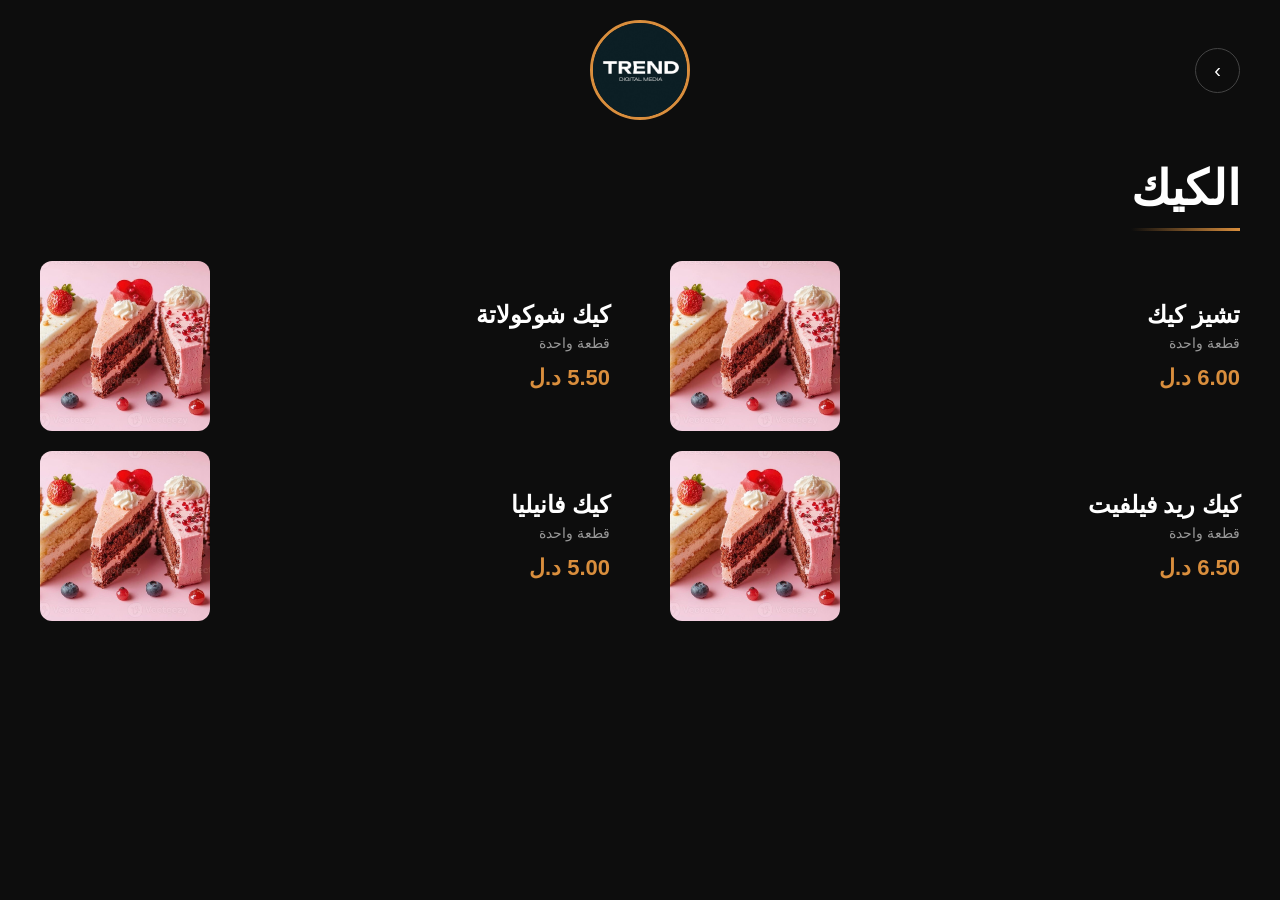
==== pages/cakes.html @ 7275a815 "first push" ====
<!DOCTYPE html>
<html lang="ar" dir="rtl">
<head>
<meta charset="UTF-8">
<meta name="viewport" content="width=device-width, initial-scale=1.0">
<title>الكيك - Cafe Cinnabon</title>
<style>
  * {
    margin: 0;
    padding: 0;
    box-sizing: border-box;
  }

  body {
    background-color: #0d0d0d;
    color: #ffffff;
    font-family: 'Segoe UI', Tahoma, Arial, sans-serif;
    min-height: 100vh;
  }

  /* Header */
  .header {
    display: grid;
    grid-template-columns: 1fr auto 1fr;
    align-items: center;
    padding: 20px 40px;
  }

  .nav-link {
    justify-self: start;
    text-decoration: none;
  }

  .logo-wrap {
    justify-self: center;
  }

  .logo {
    width: 100px;
    height: 100px;
    border-radius: 50%;
    border: 3px solid #d98e3d;
    display: flex;
    align-items: center;
    justify-content: center;
    background: #111;
    overflow: hidden;
    margin: 0 auto;
  }

  .logo img {
    width: 100%;
    height: 100%;
    object-fit: cover;
  }

  .nav-arrow {
    width: 45px;
    height: 45px;
    border: 1px solid #444;
    border-radius: 50%;
    display: flex;
    align-items: center;
    justify-content: center;
    color: #fff;
    font-size: 20px;
    transition: background 0.2s ease, border-color 0.2s ease;
  }

  .nav-arrow:hover {
    background: rgba(217, 142, 61, 0.15);
    border-color: #d98e3d;
  }

  /* Section Title */
  .section-title {
    text-align: right;
    padding: 20px 40px 10px;
  }

  .section-title h1 {
    font-size: 48px;
    font-weight: 800;
    display: inline-block;
    position: relative;
    padding-bottom: 15px;
  }

  .section-title h1::after {
    content: "";
    position: absolute;
    bottom: 0;
    right: 0;
    width: 100%;
    height: 3px;
    background: linear-gradient(to left, #d98e3d, transparent);
  }

  /* Menu Grid */
  .menu-container {
    padding: 20px 40px 60px;
    display: grid;
    grid-template-columns: repeat(2, 1fr);
    gap: 20px 60px;
  }

  .menu-item {
    display: flex;
    align-items: center;
    justify-content: flex-end;
    gap: 25px;
  }

  .item-details {
    text-align: right;
    flex: 1;
  }

  .item-details h2 {
    font-size: 24px;
    font-weight: 700;
    margin-bottom: 6px;
  }

  .item-details .qty {
    color: #999;
    font-size: 14px;
    margin-bottom: 14px;
  }

  .item-details .price {
    color: #d98e3d;
    font-size: 22px;
    font-weight: 600;
  }

  .item-image {
    width: 170px;
    height: 170px;
    border-radius: 12px;
    overflow: hidden;
    flex-shrink: 0;
    background: #222;
  }

  .item-image img {
    width: 100%;
    height: 100%;
    object-fit: cover;
  }

  /* Tablet */
  @media (max-width: 1024px) {
    .header, .section-title, .menu-container {
      padding-left: 25px;
      padding-right: 25px;
    }

    .section-title h1 {
      font-size: 38px;
    }

    .item-image {
      width: 130px;
      height: 130px;
    }

    .item-details h2 {
      font-size: 20px;
    }

    .item-details .price {
      font-size: 18px;
    }

    .menu-container {
      gap: 20px 30px;
    }
  }

  /* Mobile */
  @media (max-width: 640px) {
    .header {
      padding: 15px 20px;
    }

    .logo {
      width: 70px;
      height: 70px;
    }

    .section-title {
      padding: 15px 20px 5px;
      text-align: center;
    }

    .section-title h1 {
      font-size: 30px;
    }

    .section-title h1::after {
      right: 50%;
      transform: translateX(50%);
    }

    .menu-container {
      grid-template-columns: 1fr;
      padding: 15px 20px 40px;
      gap: 25px;
    }

    .menu-item {
      justify-content: space-between;
    }

    .item-image {
      width: 100px;
      height: 100px;
    }

    .item-details h2 {
      font-size: 18px;
    }

    .item-details .qty {
      font-size: 12px;
      margin-bottom: 8px;
    }

    .item-details .price {
      font-size: 16px;
    }
  }
</style>
</head>
<body>

  <div class="header">
    <a href="../index.html" class="nav-link"><div class="nav-arrow">&#8250;</div></a>
    <div class="logo-wrap">
      <div class="logo">
        <img src="../assets/logo.JPG" alt="Cafe Logo">
      </div>
    </div>
    <div></div>
  </div>

  <div class="section-title">
    <h1>الكيك</h1>
  </div>

  <div class="menu-container">
    <div class="menu-item">
      <div class="item-details">
        <h2>تشيز كيك</h2>
        <div class="qty">قطعة واحدة</div>
        <div class="price">6.00 د.ل</div>
      </div>
      <div class="item-image">
        <img src="../assets/CategoriesPictures/cake.jpg" alt="تشيز كيك">
      </div>
    </div>

    <div class="menu-item">
      <div class="item-details">
        <h2>كيك شوكولاتة</h2>
        <div class="qty">قطعة واحدة</div>
        <div class="price">5.50 د.ل</div>
      </div>
      <div class="item-image">
        <img src="../assets/CategoriesPictures/cake.jpg" alt="كيك شوكولاتة">
      </div>
    </div>

    <div class="menu-item">
      <div class="item-details">
        <h2>كيك ريد فيلفيت</h2>
        <div class="qty">قطعة واحدة</div>
        <div class="price">6.50 د.ل</div>
      </div>
      <div class="item-image">
        <img src="../assets/CategoriesPictures/cake.jpg" alt="كيك ريد فيلفيت">
      </div>
    </div>

    <div class="menu-item">
      <div class="item-details">
        <h2>كيك فانيليا</h2>
        <div class="qty">قطعة واحدة</div>
        <div class="price">5.00 د.ل</div>
      </div>
      <div class="item-image">
        <img src="../assets/CategoriesPictures/cake.jpg" alt="كيك فانيليا">
      </div>
    </div>
  </div>

</body>
</html>
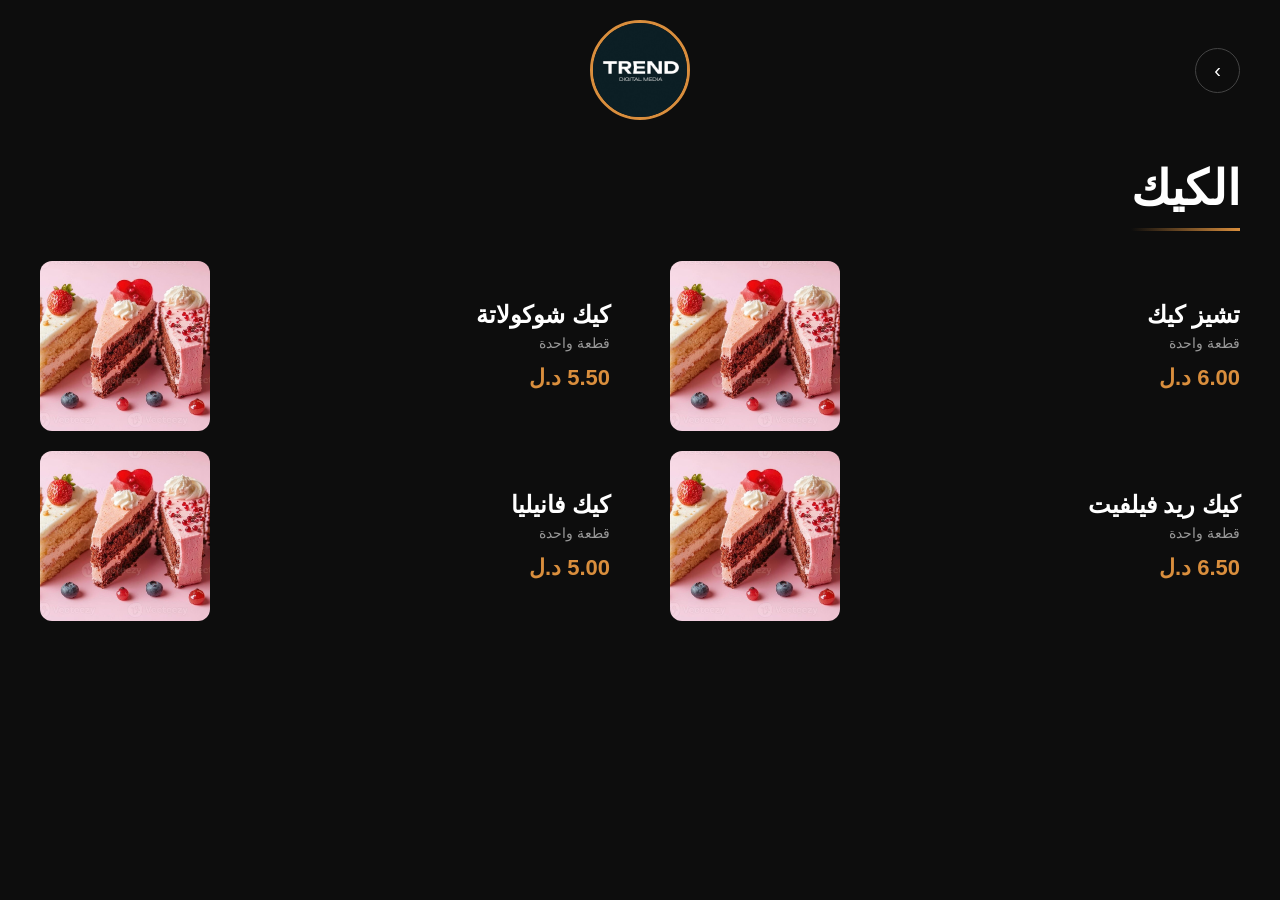
==== commit a340dd5b: "combined the css code for the pages in one file" ====
--- a/pages/cakes.html
+++ b/pages/cakes.html
@@ -4,234 +4,7 @@
 <meta charset="UTF-8">
 <meta name="viewport" content="width=device-width, initial-scale=1.0">
 <title>الكيك - Cafe Cinnabon</title>
-<style>
-  * {
-    margin: 0;
-    padding: 0;
-    box-sizing: border-box;
-  }
-
-  body {
-    background-color: #0d0d0d;
-    color: #ffffff;
-    font-family: 'Segoe UI', Tahoma, Arial, sans-serif;
-    min-height: 100vh;
-  }
-
-  /* Header */
-  .header {
-    display: grid;
-    grid-template-columns: 1fr auto 1fr;
-    align-items: center;
-    padding: 20px 40px;
-  }
-
-  .nav-link {
-    justify-self: start;
-    text-decoration: none;
-  }
-
-  .logo-wrap {
-    justify-self: center;
-  }
-
-  .logo {
-    width: 100px;
-    height: 100px;
-    border-radius: 50%;
-    border: 3px solid #d98e3d;
-    display: flex;
-    align-items: center;
-    justify-content: center;
-    background: #111;
-    overflow: hidden;
-    margin: 0 auto;
-  }
-
-  .logo img {
-    width: 100%;
-    height: 100%;
-    object-fit: cover;
-  }
-
-  .nav-arrow {
-    width: 45px;
-    height: 45px;
-    border: 1px solid #444;
-    border-radius: 50%;
-    display: flex;
-    align-items: center;
-    justify-content: center;
-    color: #fff;
-    font-size: 20px;
-    transition: background 0.2s ease, border-color 0.2s ease;
-  }
-
-  .nav-arrow:hover {
-    background: rgba(217, 142, 61, 0.15);
-    border-color: #d98e3d;
-  }
-
-  /* Section Title */
-  .section-title {
-    text-align: right;
-    padding: 20px 40px 10px;
-  }
-
-  .section-title h1 {
-    font-size: 48px;
-    font-weight: 800;
-    display: inline-block;
-    position: relative;
-    padding-bottom: 15px;
-  }
-
-  .section-title h1::after {
-    content: "";
-    position: absolute;
-    bottom: 0;
-    right: 0;
-    width: 100%;
-    height: 3px;
-    background: linear-gradient(to left, #d98e3d, transparent);
-  }
-
-  /* Menu Grid */
-  .menu-container {
-    padding: 20px 40px 60px;
-    display: grid;
-    grid-template-columns: repeat(2, 1fr);
-    gap: 20px 60px;
-  }
-
-  .menu-item {
-    display: flex;
-    align-items: center;
-    justify-content: flex-end;
-    gap: 25px;
-  }
-
-  .item-details {
-    text-align: right;
-    flex: 1;
-  }
-
-  .item-details h2 {
-    font-size: 24px;
-    font-weight: 700;
-    margin-bottom: 6px;
-  }
-
-  .item-details .qty {
-    color: #999;
-    font-size: 14px;
-    margin-bottom: 14px;
-  }
-
-  .item-details .price {
-    color: #d98e3d;
-    font-size: 22px;
-    font-weight: 600;
-  }
-
-  .item-image {
-    width: 170px;
-    height: 170px;
-    border-radius: 12px;
-    overflow: hidden;
-    flex-shrink: 0;
-    background: #222;
-  }
-
-  .item-image img {
-    width: 100%;
-    height: 100%;
-    object-fit: cover;
-  }
-
-  /* Tablet */
-  @media (max-width: 1024px) {
-    .header, .section-title, .menu-container {
-      padding-left: 25px;
-      padding-right: 25px;
-    }
-
-    .section-title h1 {
-      font-size: 38px;
-    }
-
-    .item-image {
-      width: 130px;
-      height: 130px;
-    }
-
-    .item-details h2 {
-      font-size: 20px;
-    }
-
-    .item-details .price {
-      font-size: 18px;
-    }
-
-    .menu-container {
-      gap: 20px 30px;
-    }
-  }
-
-  /* Mobile */
-  @media (max-width: 640px) {
-    .header {
-      padding: 15px 20px;
-    }
-
-    .logo {
-      width: 70px;
-      height: 70px;
-    }
-
-    .section-title {
-      padding: 15px 20px 5px;
-      text-align: center;
-    }
-
-    .section-title h1 {
-      font-size: 30px;
-    }
-
-    .section-title h1::after {
-      right: 50%;
-      transform: translateX(50%);
-    }
-
-    .menu-container {
-      grid-template-columns: 1fr;
-      padding: 15px 20px 40px;
-      gap: 25px;
-    }
-
-    .menu-item {
-      justify-content: space-between;
-    }
-
-    .item-image {
-      width: 100px;
-      height: 100px;
-    }
-
-    .item-details h2 {
-      font-size: 18px;
-    }
-
-    .item-details .qty {
-      font-size: 12px;
-      margin-bottom: 8px;
-    }
-
-    .item-details .price {
-      font-size: 16px;
-    }
-  }
-</style>
+<link rel="stylesheet" href="../css/pages.css">
 </head>
 <body>
 
--- a/css/pages.css
+++ b/css/pages.css
@@ -0,0 +1,229 @@
+/* ============================
+   Shared styles for all category pages (pages/*.html)
+============================ */
+* {
+    margin: 0;
+    padding: 0;
+    box-sizing: border-box;
+}
+
+body {
+    background-color: #0d0d0d;
+    color: #ffffff;
+    font-family: 'Segoe UI', Tahoma, Arial, sans-serif;
+    min-height: 100vh;
+}
+
+/* Header */
+.header {
+    display: grid;
+    grid-template-columns: 1fr auto 1fr;
+    align-items: center;
+    padding: 20px 40px;
+}
+
+.nav-link {
+    justify-self: start;
+    text-decoration: none;
+}
+
+.logo-wrap {
+    justify-self: center;
+}
+
+.logo {
+    width: 100px;
+    height: 100px;
+    border-radius: 50%;
+    border: 3px solid #d98e3d;
+    display: flex;
+    align-items: center;
+    justify-content: center;
+    background: #111;
+    overflow: hidden;
+    margin: 0 auto;
+}
+
+.logo img {
+    width: 100%;
+    height: 100%;
+    object-fit: cover;
+}
+
+.nav-arrow {
+    width: 45px;
+    height: 45px;
+    border: 1px solid #444;
+    border-radius: 50%;
+    display: flex;
+    align-items: center;
+    justify-content: center;
+    color: #fff;
+    font-size: 20px;
+    transition: background 0.2s ease, border-color 0.2s ease;
+}
+
+.nav-arrow:hover {
+    background: rgba(217, 142, 61, 0.15);
+    border-color: #d98e3d;
+}
+
+/* Section Title */
+.section-title {
+    text-align: right;
+    padding: 20px 40px 10px;
+}
+
+.section-title h1 {
+    font-size: 48px;
+    font-weight: 800;
+    display: inline-block;
+    position: relative;
+    padding-bottom: 15px;
+}
+
+.section-title h1::after {
+    content: "";
+    position: absolute;
+    bottom: 0;
+    right: 0;
+    width: 100%;
+    height: 3px;
+    background: linear-gradient(to left, #d98e3d, transparent);
+}
+
+/* Menu Grid */
+.menu-container {
+    padding: 20px 40px 60px;
+    display: grid;
+    grid-template-columns: repeat(2, 1fr);
+    gap: 20px 60px;
+}
+
+.menu-item {
+    display: flex;
+    align-items: center;
+    justify-content: flex-end;
+    gap: 25px;
+}
+
+.item-details {
+    text-align: right;
+    flex: 1;
+}
+
+.item-details h2 {
+    font-size: 24px;
+    font-weight: 700;
+    margin-bottom: 6px;
+}
+
+.item-details .qty {
+    color: #999;
+    font-size: 14px;
+    margin-bottom: 14px;
+}
+
+.item-details .price {
+    color: #d98e3d;
+    font-size: 22px;
+    font-weight: 600;
+}
+
+.item-image {
+    width: 170px;
+    height: 170px;
+    border-radius: 12px;
+    overflow: hidden;
+    flex-shrink: 0;
+    background: #222;
+}
+
+.item-image img {
+    width: 100%;
+    height: 100%;
+    object-fit: cover;
+}
+
+/* Tablet */
+@media (max-width: 1024px) {
+    .header, .section-title, .menu-container {
+        padding-left: 25px;
+        padding-right: 25px;
+    }
+
+    .section-title h1 {
+        font-size: 38px;
+    }
+
+    .item-image {
+        width: 130px;
+        height: 130px;
+    }
+
+    .item-details h2 {
+        font-size: 20px;
+    }
+
+    .item-details .price {
+        font-size: 18px;
+    }
+
+    .menu-container {
+        gap: 20px 30px;
+    }
+}
+
+/* Mobile */
+@media (max-width: 640px) {
+    .header {
+        padding: 15px 20px;
+    }
+
+    .logo {
+        width: 70px;
+        height: 70px;
+    }
+
+    .section-title {
+        padding: 15px 20px 5px;
+        text-align: center;
+    }
+
+    .section-title h1 {
+        font-size: 30px;
+    }
+
+    .section-title h1::after {
+        right: 50%;
+        transform: translateX(50%);
+    }
+
+    .menu-container {
+        grid-template-columns: 1fr;
+        padding: 15px 20px 40px;
+        gap: 25px;
+    }
+
+    .menu-item {
+        justify-content: space-between;
+    }
+
+    .item-image {
+        width: 100px;
+        height: 100px;
+    }
+
+    .item-details h2 {
+        font-size: 18px;
+    }
+
+    .item-details .qty {
+        font-size: 12px;
+        margin-bottom: 8px;
+    }
+
+    .item-details .price {
+        font-size: 16px;
+    }
+}
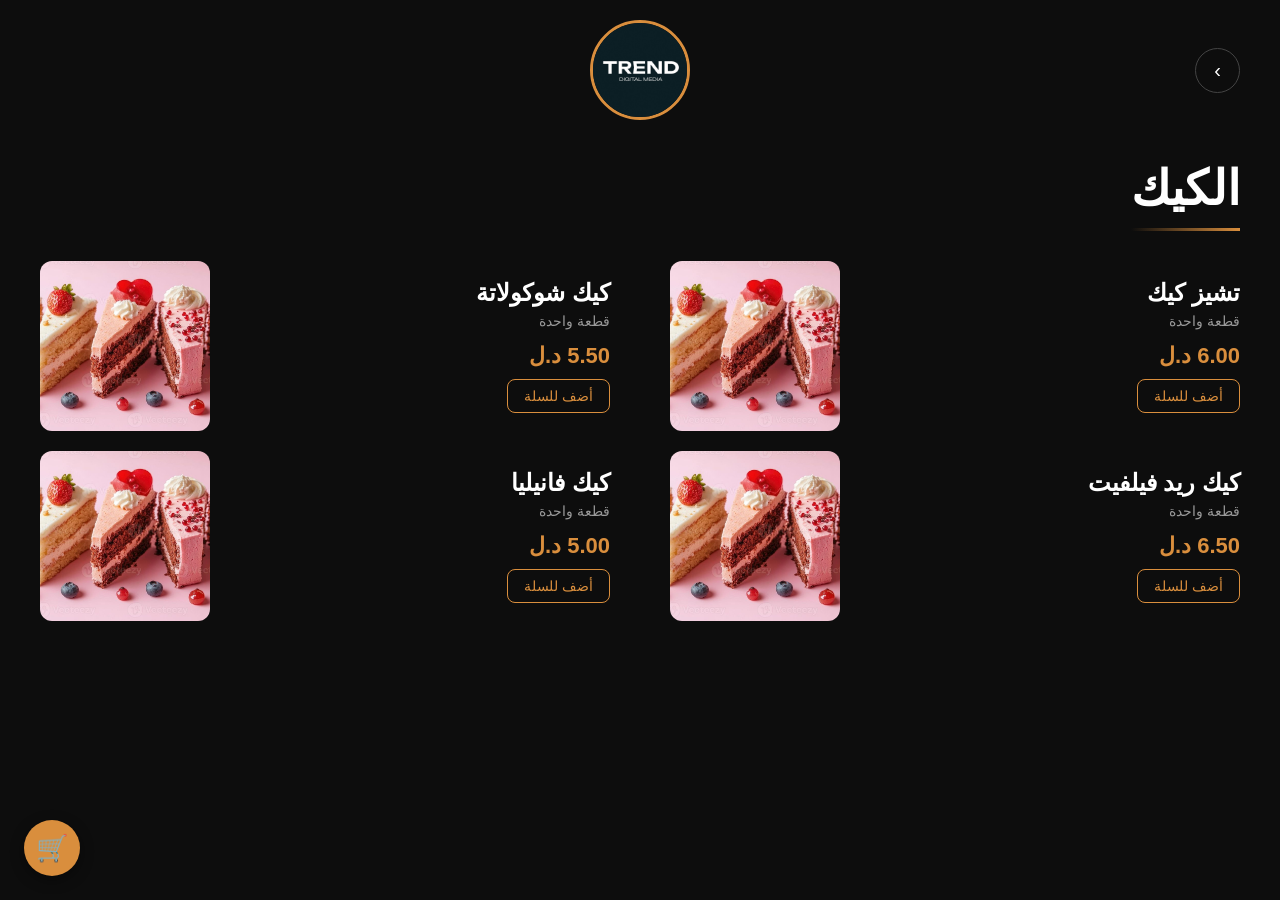
==== commit 7258c15b: "added cart feature and made the orderget sent to WhatsApp" ====
--- a/pages/cakes.html
+++ b/pages/cakes.html
@@ -5,6 +5,7 @@
 <meta name="viewport" content="width=device-width, initial-scale=1.0">
 <title>الكيك - Cafe Cinnabon</title>
 <link rel="stylesheet" href="../css/pages.css">
+<link rel="stylesheet" href="../css/cart.css">
 </head>
 <body>
 
@@ -23,44 +24,48 @@
   </div>
 
   <div class="menu-container">
-    <div class="menu-item">
+    <div class="menu-item" data-name="تشيز كيك" data-price="6.00">
       <div class="item-details">
         <h2>تشيز كيك</h2>
         <div class="qty">قطعة واحدة</div>
         <div class="price">6.00 د.ل</div>
+      <button class="add-to-cart">أضف للسلة</button>
       </div>
       <div class="item-image">
         <img src="../assets/CategoriesPictures/cake.jpg" alt="تشيز كيك">
       </div>
     </div>
 
-    <div class="menu-item">
+    <div class="menu-item" data-name="كيك شوكولاتة" data-price="5.50">
       <div class="item-details">
         <h2>كيك شوكولاتة</h2>
         <div class="qty">قطعة واحدة</div>
         <div class="price">5.50 د.ل</div>
+      <button class="add-to-cart">أضف للسلة</button>
       </div>
       <div class="item-image">
         <img src="../assets/CategoriesPictures/cake.jpg" alt="كيك شوكولاتة">
       </div>
     </div>
 
-    <div class="menu-item">
+    <div class="menu-item" data-name="كيك ريد فيلفيت" data-price="6.50">
       <div class="item-details">
         <h2>كيك ريد فيلفيت</h2>
         <div class="qty">قطعة واحدة</div>
         <div class="price">6.50 د.ل</div>
+      <button class="add-to-cart">أضف للسلة</button>
       </div>
       <div class="item-image">
         <img src="../assets/CategoriesPictures/cake.jpg" alt="كيك ريد فيلفيت">
       </div>
     </div>
 
-    <div class="menu-item">
+    <div class="menu-item" data-name="كيك فانيليا" data-price="5.00">
       <div class="item-details">
         <h2>كيك فانيليا</h2>
         <div class="qty">قطعة واحدة</div>
         <div class="price">5.00 د.ل</div>
+      <button class="add-to-cart">أضف للسلة</button>
       </div>
       <div class="item-image">
         <img src="../assets/CategoriesPictures/cake.jpg" alt="كيك فانيليا">
@@ -68,5 +73,6 @@
     </div>
   </div>
 
+<script src="../js/cart.js"></script>
 </body>
 </html>
--- a/css/cart.css
+++ b/css/cart.css
@@ -0,0 +1,228 @@
+/* ============================
+   Cart System — shared styles
+   Link this on every page alongside cart.js
+============================ */
+
+/* Floating cart button */
+#cart-fab {
+    position: fixed;
+    bottom: 24px;
+    left: 24px;
+    width: 56px;
+    height: 56px;
+    border-radius: 50%;
+    background: #d98e3d;
+    color: #0d0d0d;
+    display: flex;
+    align-items: center;
+    justify-content: center;
+    font-size: 26px;
+    cursor: pointer;
+    box-shadow: 0 4px 14px rgba(0, 0, 0, 0.4);
+    z-index: 999;
+}
+
+#cart-badge {
+    position: absolute;
+    top: -4px;
+    right: -4px;
+    min-width: 20px;
+    height: 20px;
+    padding: 0 5px;
+    border-radius: 10px;
+    background: #e53935;
+    color: #fff;
+    font-size: 12px;
+    font-weight: 700;
+    display: none;
+    align-items: center;
+    justify-content: center;
+}
+
+/* Overlay */
+#cart-overlay {
+    position: fixed;
+    inset: 0;
+    background: rgba(0, 0, 0, 0.6);
+    display: none;
+    align-items: flex-end;
+    justify-content: center;
+    z-index: 1000;
+}
+
+#cart-overlay.open {
+    display: flex;
+}
+
+/* Modal */
+#cart-modal {
+    width: 100%;
+    max-width: 480px;
+    max-height: 80vh;
+    background: #1a1a1a;
+    border-radius: 20px 20px 0 0;
+    display: flex;
+    flex-direction: column;
+    overflow: hidden;
+    direction: rtl;
+    font-family: 'Segoe UI', Tahoma, Arial, sans-serif;
+    color: #fff;
+}
+
+@media (min-width: 600px) {
+    #cart-overlay {
+        align-items: center;
+    }
+    #cart-modal {
+        border-radius: 20px;
+        max-height: 70vh;
+    }
+}
+
+.cart-modal-header {
+    display: flex;
+    align-items: center;
+    justify-content: space-between;
+    padding: 18px 20px;
+    border-bottom: 1px solid #333;
+}
+
+.cart-modal-header h2 {
+    font-size: 20px;
+}
+
+#cart-close-btn {
+    background: none;
+    border: none;
+    color: #fff;
+    font-size: 26px;
+    cursor: pointer;
+    line-height: 1;
+}
+
+#cart-items-list {
+    flex: 1;
+    overflow-y: auto;
+    padding: 10px 20px;
+}
+
+.cart-empty-msg {
+    text-align: center;
+    color: #999;
+    padding: 30px 0;
+}
+
+.cart-row {
+    display: flex;
+    align-items: center;
+    justify-content: space-between;
+    padding: 14px 0;
+    border-bottom: 1px solid #2a2a2a;
+    gap: 12px;
+    flex-wrap: wrap;
+}
+
+.cart-row-info {
+    display: flex;
+    flex-direction: column;
+    gap: 4px;
+}
+
+.cart-row-name {
+    font-weight: 600;
+    font-size: 15px;
+}
+
+.cart-row-price {
+    color: #d98e3d;
+    font-size: 14px;
+}
+
+.cart-row-controls {
+    display: flex;
+    align-items: center;
+    gap: 8px;
+}
+
+.qty-btn {
+    width: 28px;
+    height: 28px;
+    border-radius: 50%;
+    border: 1px solid #444;
+    background: transparent;
+    color: #fff;
+    font-size: 16px;
+    cursor: pointer;
+    display: flex;
+    align-items: center;
+    justify-content: center;
+}
+
+.qty-btn:hover {
+    background: rgba(217, 142, 61, 0.15);
+    border-color: #d98e3d;
+}
+
+.qty-value {
+    min-width: 20px;
+    text-align: center;
+    font-size: 14px;
+}
+
+.remove-btn {
+    background: none;
+    border: none;
+    color: #e53935;
+    font-size: 13px;
+    cursor: pointer;
+    margin-right: 6px;
+}
+
+#cart-modal-footer {
+    padding: 16px 20px 20px;
+    border-top: 1px solid #333;
+}
+
+#cart-total-row {
+    display: flex;
+    justify-content: space-between;
+    font-size: 17px;
+    font-weight: 700;
+    margin-bottom: 14px;
+}
+
+#cart-total-value {
+    color: #d98e3d;
+}
+
+#cart-send-btn {
+    width: 100%;
+    padding: 14px;
+    border: none;
+    border-radius: 10px;
+    background: #25D366; /* WhatsApp green */
+    color: #0d0d0d;
+    font-size: 16px;
+    font-weight: 700;
+    cursor: pointer;
+}
+
+#cart-send-btn:hover {
+    background: #1ebe5b;
+}
+
+/* "Add to cart" button on each menu item */
+.add-to-cart {
+    margin-top: 10px;
+    padding: 8px 16px;
+    border: 1px solid #d98e3d;
+    border-radius: 8px;
+    background: transparent;
+    color: #d98e3d;
+    font-size: 14px;
+    cursor: pointer;
+}
+
+.add-to-cart:hover {
+    background: rgba(217, 142, 61, 0.15);
+}
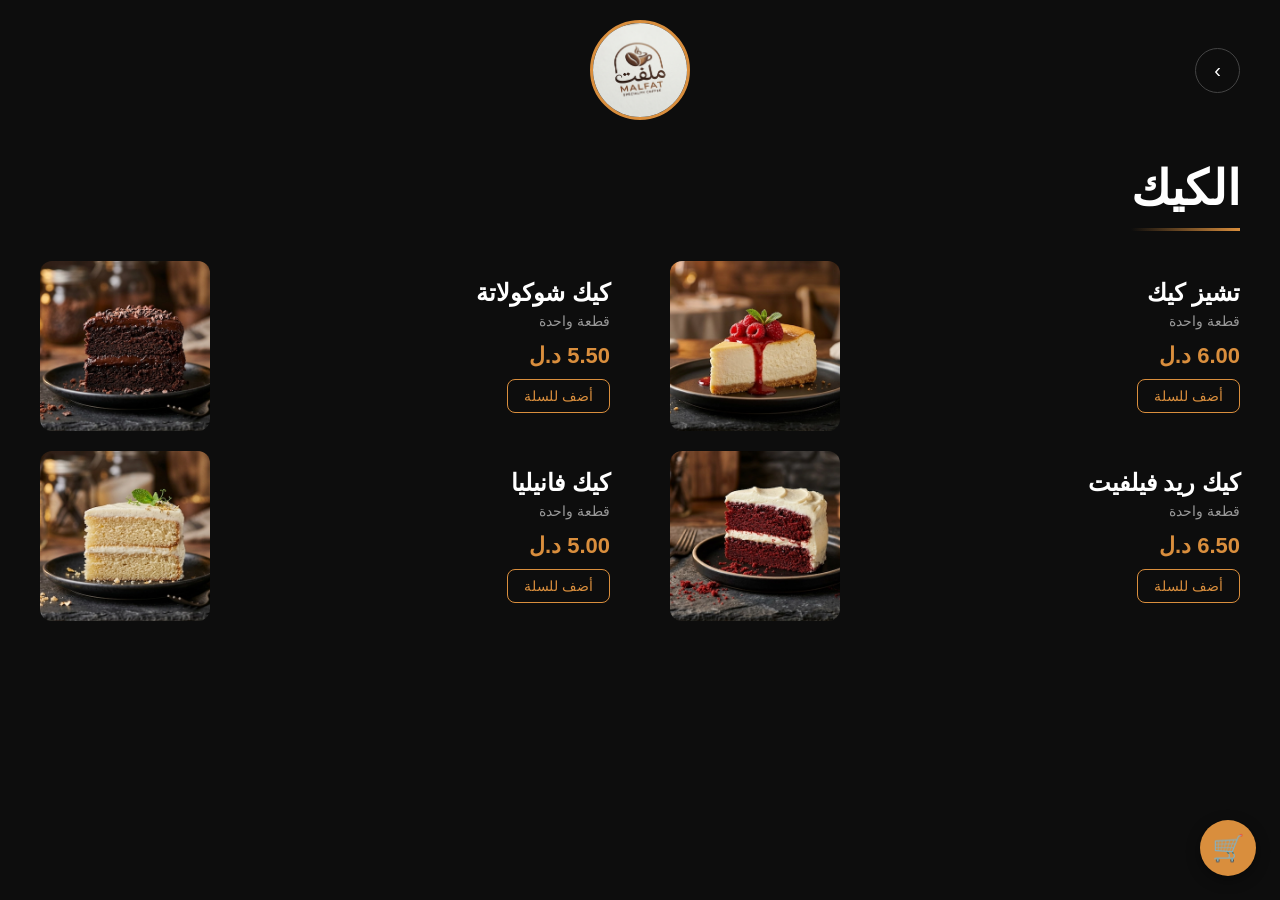
==== commit db2030c8: "added new logo , and categories and food images and added cancel button in the cart" ====
--- a/pages/cakes.html
+++ b/pages/cakes.html
@@ -32,7 +32,7 @@
       <button class="add-to-cart">أضف للسلة</button>
       </div>
       <div class="item-image">
-        <img src="../assets/CategoriesPictures/cake.jpg" alt="تشيز كيك">
+        <img src="../assets/categories/cakes/4.webp" alt="تشيز كيك">
       </div>
     </div>
 
@@ -44,7 +44,7 @@
       <button class="add-to-cart">أضف للسلة</button>
       </div>
       <div class="item-image">
-        <img src="../assets/CategoriesPictures/cake.jpg" alt="كيك شوكولاتة">
+        <img src="../assets/categories/cakes/2.webp" alt="كيك شوكولاتة">
       </div>
     </div>
 
@@ -56,7 +56,7 @@
       <button class="add-to-cart">أضف للسلة</button>
       </div>
       <div class="item-image">
-        <img src="../assets/CategoriesPictures/cake.jpg" alt="كيك ريد فيلفيت">
+        <img src="../assets/categories/cakes/3.webp" alt="كيك ريد فيلفيت">
       </div>
     </div>
 
@@ -68,7 +68,7 @@
       <button class="add-to-cart">أضف للسلة</button>
       </div>
       <div class="item-image">
-        <img src="../assets/CategoriesPictures/cake.jpg" alt="كيك فانيليا">
+        <img src="../assets/categories/cakes/1.webp" alt="كيك فانيليا">
       </div>
     </div>
   </div>
--- a/css/cart.css
+++ b/css/cart.css
@@ -7,9 +7,12 @@
 #cart-fab {
     position: fixed;
     bottom: 24px;
-    left: 24px;
+    right: 24px;          /* was left:24px — moved so it doesn't sit on top of each card's own arrow-btn */
+    box-sizing: border-box;
     width: 56px;
     height: 56px;
+    aspect-ratio: 1 / 1;  /* forces a true circle even if width/height ever get overridden */
+    flex-shrink: 0;
     border-radius: 50%;
     background: #d98e3d;
     color: #0d0d0d;
@@ -17,6 +20,8 @@
     align-items: center;
     justify-content: center;
     font-size: 26px;
+    line-height: 1;
+    padding: 0;
     cursor: pointer;
     box-shadow: 0 4px 14px rgba(0, 0, 0, 0.4);
     z-index: 999;
@@ -211,6 +216,23 @@
     background: #1ebe5b;
 }
 
+#cart-clear-btn {
+    width: 100%;
+    margin-top: 10px;
+    padding: 12px;
+    border: 1px solid #e53935;
+    border-radius: 10px;
+    background: transparent;
+    color: #e53935;
+    font-size: 14px;
+    font-weight: 600;
+    cursor: pointer;
+}
+
+#cart-clear-btn:hover {
+    background: rgba(229, 57, 53, 0.1);
+}
+
 /* "Add to cart" button on each menu item */
 .add-to-cart {
     margin-top: 10px;
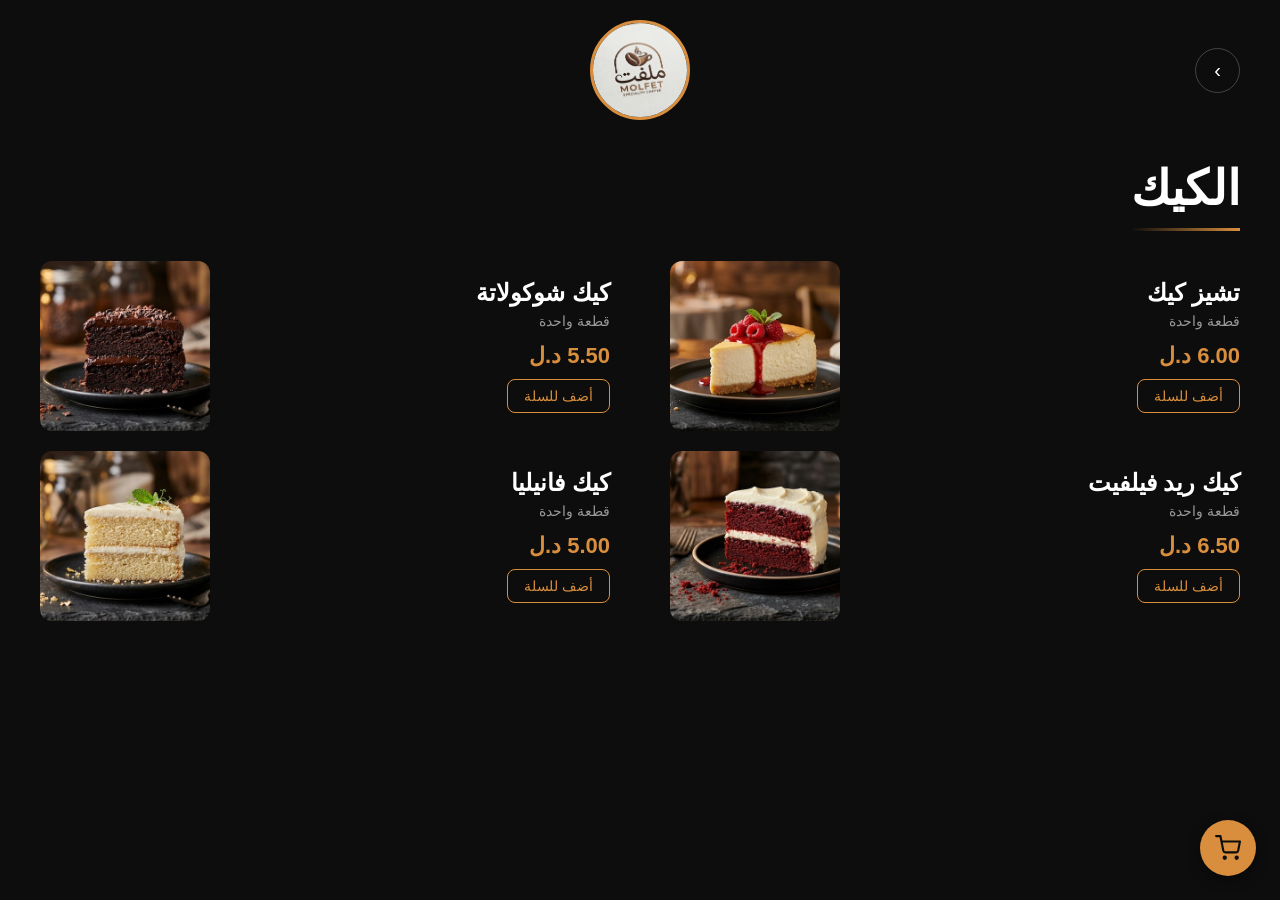
==== commit 93c04097: "added new confirmation window for deleting the order in cart , add widow appears when adding item to" ====
--- a/pages/cakes.html
+++ b/pages/cakes.html
@@ -13,7 +13,7 @@
     <a href="../index.html" class="nav-link"><div class="nav-arrow">&#8250;</div></a>
     <div class="logo-wrap">
       <div class="logo">
-        <img src="../assets/logo.JPG" alt="Cafe Logo">
+        <img src="../assets/logo.webp" alt="Cafe Logo">
       </div>
     </div>
     <div></div>
--- a/css/cart.css
+++ b/css/cart.css
@@ -216,6 +216,134 @@
     background: #1ebe5b;
 }
 
+/* ============================
+   Toast notification
+============================ */
+#toast-container {
+    position: fixed;
+    top: 24px;
+    left: 50%;
+    transform: translateX(-50%) translateY(-20px);
+    z-index: 1100;
+    display: flex;
+    align-items: center;
+    gap: 14px;
+    padding: 14px 22px;
+    max-width: 90%;
+    background: #14100d;
+    border: 1px solid rgba(217, 142, 61, 0.5);
+    border-radius: 16px;
+    box-shadow: 0 0 0 1px rgba(217, 142, 61, 0.15),
+                0 0 24px rgba(217, 142, 61, 0.35),
+                0 8px 24px rgba(0, 0, 0, 0.5);
+    opacity: 0;
+    pointer-events: none;
+    transition: opacity 0.25s ease, transform 0.25s ease;
+    direction: rtl;
+}
+
+#toast-container.show {
+    opacity: 1;
+    transform: translateX(-50%) translateY(0);
+}
+
+.toast-icon {
+    flex-shrink: 0;
+    width: 30px;
+    height: 30px;
+    border-radius: 50%;
+    background: rgba(217, 142, 61, 0.15);
+    color: #d98e3d;
+    display: flex;
+    align-items: center;
+    justify-content: center;
+}
+
+.toast-icon svg {
+    width: 16px;
+    height: 16px;
+}
+
+.toast-message {
+    color: #fff;
+    font-size: 14px;
+    font-weight: 600;
+    white-space: nowrap;
+}
+
+/* ============================
+   Custom confirm dialog (replaces browser's native confirm())
+============================ */
+#confirm-overlay {
+    position: fixed;
+    inset: 0;
+    background: rgba(0, 0, 0, 0.65);
+    display: none;
+    align-items: center;
+    justify-content: center;
+    z-index: 1200;
+}
+
+#confirm-overlay.open {
+    display: flex;
+}
+
+#confirm-box {
+    width: 90%;
+    max-width: 340px;
+    background: #1a1a1a;
+    border: 1px solid rgba(217, 142, 61, 0.4);
+    border-radius: 18px;
+    box-shadow: 0 0 24px rgba(217, 142, 61, 0.25),
+                0 8px 28px rgba(0, 0, 0, 0.5);
+    padding: 22px 20px;
+    direction: rtl;
+    text-align: center;
+}
+
+#confirm-message {
+    color: #fff;
+    font-size: 15px;
+    font-weight: 600;
+    line-height: 1.6;
+    margin-bottom: 20px;
+}
+
+#confirm-actions {
+    display: flex;
+    gap: 10px;
+}
+
+#confirm-actions button {
+    flex: 1;
+    padding: 11px;
+    border-radius: 10px;
+    font-size: 14px;
+    font-weight: 700;
+    cursor: pointer;
+}
+
+#confirm-yes-btn {
+    border: none;
+    background: #e53935;
+    color: #fff;
+}
+
+#confirm-yes-btn:hover {
+    background: #c62828;
+}
+
+#confirm-no-btn {
+    border: 1px solid #444;
+    background: transparent;
+    color: #ccc;
+}
+
+#confirm-no-btn:hover {
+    border-color: #777;
+    color: #fff;
+}
+
 #cart-clear-btn {
     width: 100%;
     margin-top: 10px;
